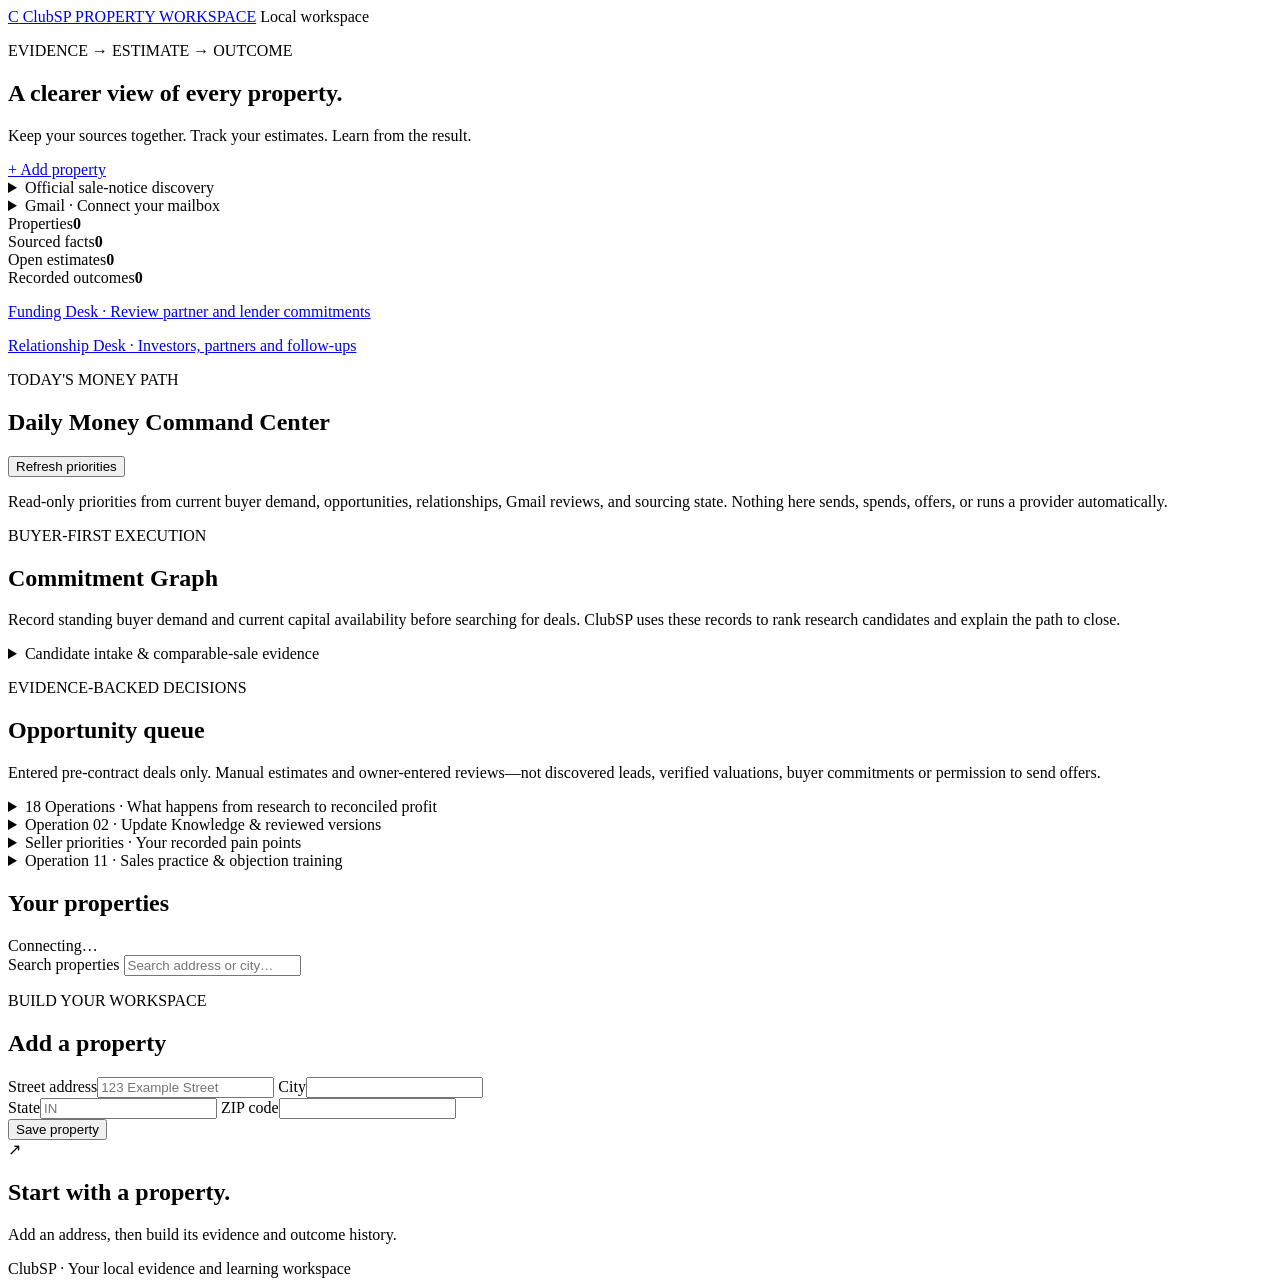
==== app/static/index.html @ 43a81bd0 "Anchor Gmail review actions from command center" ====
<!doctype html>
<html lang="en">
<head>
  <meta charset="utf-8">
  <meta name="viewport" content="width=device-width,initial-scale=1">
  <title>ClubSP — Property Workspace</title>
  <link rel="stylesheet" href="/style.css">
  <script src="/workspace.js" defer></script>
  <script src="/sourcing.js" defer></script>
  <script src="/communications.js" defer></script>
  <script src="/knowledge.js" defer></script>
  <script src="/app.js" defer></script>
  <script src="/gmail.js" defer></script>
  <script src="/discovery.js" defer></script>
  <script src="/commitment.js" defer></script>
  <script src="/command-center.js" defer></script>
</head>
<body>
  <header class="topbar">
    <a class="brand" href="/"><span class="mark">C</span> ClubSP <span class="brand-sub">PROPERTY WORKSPACE</span></a>
    <span class="local-badge">Local workspace</span>
  </header>
  <main>
    <section class="intro">
      <div><p class="eyebrow">EVIDENCE → ESTIMATE → OUTCOME</p><h1>A clearer view of every property.</h1>
      <p class="muted">Keep your sources together. Track your estimates. Learn from the result.</p></div>
      <a class="button primary" href="#new-property">+ Add property</a>
    </section>
    <div id="message" class="message" role="status" aria-live="polite" hidden></div>
    <details class="panel"><summary>Official sale-notice discovery</summary>
      <p>Research official county notices and compare buyers’ recorded criteria. No personal purchase budget is required. Advertised availability is unverified; no deals or offers are created.</p>
      <form id="discovery-form"><label>Official source <select name="source_id"><option value="accdc">ACCDC availability</option><option value="north_campus">North Campus sale notice</option></select></label><button class="button" type="submit">Check official notice</button></form>
      <p class="muted small">One page per check; successful checks cached for 24 hours. Maximum six attempts per source per day. No background checks.</p>
      <p id="discovery-result" role="status"></p><button id="discovery-reload" class="button" type="button">Reload saved checks</button><div id="discovery-output"></div>
    </details>
    <details class="panel" id="gmail-workspace"><summary>Gmail · Connect your mailbox</summary>
      <p id="gmail-status" role="status">Checking connection…</p>
      <p id="gmail-result" role="status"></p>
      <p class="muted small">Read-only permission; sending is disabled. Message previews are fetched only when you press Sync previews. Save this exact authorized redirect URI in your Google client:</p>
      <p><code id="gmail-callback"></code></p>
      <button id="gmail-connect" class="button" type="button" disabled>Connect Gmail</button>
      <button id="gmail-refresh" class="button" type="button" hidden>Refresh Gmail access</button>
      <button id="gmail-disconnect" class="button" type="button" hidden>Remove local connection</button>
      <form id="gmail-sync-form" hidden>
        <label>Gmail search <input name="query" maxlength="500" value="in:inbox newer_than:30d" required></label>
        <label>Previews per batch <select name="limit"><option value="5">5</option><option value="10">10</option></select></label>
        <button class="button" type="submit">Sync previews</button>
        <button id="gmail-next" class="button" type="button" hidden>Fetch next batch</button>
      </form>
      <p class="muted small">Only headers and short previews are saved; attachments and full bodies are not fetched. Linking a preview does not verify property facts or grant permission to contact anyone. Removing the connection keeps saved previews; use Remove preview to delete them locally.</p>
      <button id="gmail-inbox-reload" class="button" type="button">Reload saved previews</button>
      <p id="gmail-inbox-count" class="muted small"></p>
      <div id="gmail-inbox"></div>
      <p class="muted small">Removing the local connection does not revoke Google permission. Revoke it separately in your Google Account. Testing-mode Gmail grants normally expire after seven days and require reconnecting.</p>
    </details>
    <section class="metrics" aria-label="Workspace totals">
      <article><span>Properties</span><strong id="count-properties">0</strong></article>
      <article><span>Sourced facts</span><strong id="count-facts">0</strong></article>
      <article><span>Open estimates</span><strong id="count-open">0</strong></article>
      <article><span>Recorded outcomes</span><strong id="count-outcomes">0</strong></article>
    </section>
    <section id="money-scorecard" class="metrics money-scorecard" aria-label="Money and operation totals"></section>
    <p><a class="button" href="/funding">Funding Desk · Review partner and lender commitments</a></p>
    <p><a class="button" href="/relationships">Relationship Desk · Investors, partners and follow-ups</a></p>
    <section class="panel" id="daily-money-center" aria-labelledby="daily-money-title">
      <div class="panel-heading"><div><p class="eyebrow">TODAY'S MONEY PATH</p><h2 id="daily-money-title">Daily Money Command Center</h2></div><button id="daily-money-refresh" class="button" type="button">Refresh priorities</button></div>
      <p class="muted small">Read-only priorities from current buyer demand, opportunities, relationships, Gmail reviews, and sourcing state. Nothing here sends, spends, offers, or runs a provider automatically.</p>
      <p id="daily-money-status" class="muted small" role="status"></p>
      <div id="daily-money-actions"></div>
    </section>
    <section class="panel" aria-labelledby="commitment-title">
      <p class="eyebrow">BUYER-FIRST EXECUTION</p><h2 id="commitment-title">Commitment Graph</h2>
      <p class="muted small">Record standing buyer demand and current capital availability before searching for deals. ClubSP uses these records to rank research candidates and explain the path to close.</p>
      <div id="commitment-workspace"></div>
    </section>
    <details id="sourcing-panel" class="panel"><summary>Candidate intake & comparable-sale evidence</summary>
      <p class="muted small">Import an authorized CSV, review each identity, then open a property to start a deal. Completed sales support your manual exit-price assumptions; they are not seller leads.</p>
      <div id="sourcing-workspace"></div>
    </details>
    <section class="panel" aria-labelledby="opportunity-title">
      <p class="eyebrow">EVIDENCE-BACKED DECISIONS</p><h2 id="opportunity-title">Opportunity queue</h2>
      <p class="muted small">Entered pre-contract deals only. Manual estimates and owner-entered reviews—not discovered leads, verified valuations, buyer commitments or permission to send offers.</p>
      <div id="opportunity-queue"></div>
    </section>
    <details class="panel operations-guide"><summary>18 Operations · What happens from research to reconciled profit</summary><p class="muted small">Capability labels show which steps the current app supports. Manual reviews remain owner tasks.</p><div id="operations-catalog"></div></details>
    <details id="knowledge-research" class="panel"><summary>Operation 02 · Update Knowledge & reviewed versions</summary><div id="knowledge-workspace"></div></details>
    <details id="seller-insights" class="panel"><summary>Seller priorities · Your recorded pain points</summary><div id="pain-point-insights"></div></details>
    <details id="sales-training" class="panel"><summary>Operation 11 · Sales practice & objection training</summary><div id="training-workspace"></div></details>
    <div class="layout">
      <aside>
        <section class="panel">
          <div class="panel-heading"><h2>Your properties</h2><span id="connection" class="muted">Connecting…</span></div>
          <label class="sr-only" for="search">Search properties</label>
          <input id="search" type="search" placeholder="Search address or city…">
          <div id="property-list" class="property-list"></div>
        </section>
        <section id="new-property" class="panel">
          <p class="eyebrow">BUILD YOUR WORKSPACE</p><h2>Add a property</h2>
          <form id="property-form">
            <label>Street address<input name="address" required maxlength="300" placeholder="123 Example Street"></label>
            <label>City<input name="city" required maxlength="120"></label>
            <div class="two-columns">
              <label>State<input name="state" required maxlength="80" placeholder="IN"></label>
              <label>ZIP code<input name="zip" maxlength="20" inputmode="numeric"></label>
            </div>
            <button class="button primary" type="submit">Save property</button>
          </form>
        </section>
      </aside>
      <section class="workspace">
        <div id="empty" class="panel empty"><span class="empty-icon">↗</span><h2>Start with a property.</h2><p class="muted">Add an address, then build its evidence and outcome history.</p></div>
        <div id="detail" hidden>
          <section class="panel property-heading"><p class="eyebrow">PROPERTY FILE</p><h2 id="property-title"></h2><p id="property-location" class="muted"></p></section>
          <section id="property-research" class="panel"></section>
          <section id="seller-workspace" class="panel"></section>

          <section class="panel deal-panel">
            <div class="panel-heading"><div><p class="eyebrow">03 / ACQUISITION</p><h2>Deal pipeline</h2></div><span class="muted small">Owner-controlled stages</span></div>
            <form id="deal-form" class="inline-form"><label>Strategy<select name="strategy"><option value="assignment">Assignment</option><option value="resale">Buy and resell</option></select></label><button class="button" type="submit">Start deal</button></form>
            <div id="deal-board"></div>
          </section>
          <section class="panel buyer-panel">
            <div class="panel-heading"><div><p class="eyebrow">04 / DISPOSITION</p><h2>Buyer registry</h2></div></div>
            <p class="muted small">Match recorded criteria to the current deal. A match does not confirm funds, authority, or intent to close.</p>
            <form id="buyer-form" class="buyer-form">
              <label>Name<input name="name" required maxlength="120"></label><label>Company<input name="company" maxlength="160"></label>
              <label>Markets <span class="muted">(one city, state per line)</span><textarea name="locations" required placeholder="Fort Wayne, IN"></textarea></label>
              <label>Strategies<select name="strategies"><option value="assignment">Assignment</option><option value="resale">Resale</option><option value="both">Both</option></select></label>
              <label>Property types <span class="muted">(comma separated; blank = any)</span><input name="property_types" placeholder="single_family, duplex"></label>
              <div class="two-columns"><label>Maximum total price<input name="max_total_price" type="number" min="0" step="1000" required></label><label>Maximum repairs<input name="max_repairs" type="number" min="0" step="1000" required></label></div>
              <label>Funding review status<select name="funding_status"><option value="unverified">Unverified</option><option value="owner_reviewed">Owner reviewed</option><option value="verified">Owner marked verified (requires current evidence)</option></select></label>
              <div class="two-columns"><label>Review date<input name="verified_at" type="date"></label><label>Evidence reference<input name="verification_reference" maxlength="300" placeholder="Private file/reference ID"></label></div>
              <button class="button" type="submit">Save buyer</button>
            </form><div id="buyer-results"></div>
          </section>
          <div class="two-columns form-panels">
            <section class="panel">
              <p class="eyebrow">01 / EVIDENCE</p><h2>Record a sourced fact</h2>
              <form id="fact-form">
                <label>Attribute<input name="attribute" required maxlength="80" placeholder="sqft, beds, asking_price…"></label>
                <label>Value<input name="value" required maxlength="4000" placeholder="1800"></label>
                <label>Value format<select name="value_format"><option value="number">Number</option><option value="text">Text</option><option value="boolean">True / false</option></select></label>
                <label>Source name<input name="provider" required maxlength="120" placeholder="County assessor, seller, inspection…"></label>
                <label>Source URL <span class="muted">(optional)</span><input name="url" type="url" maxlength="2000" placeholder="https://…"></label>
                <label>Confidence <span class="muted">(0–1)</span><input name="confidence" type="number" min="0" max="1" step="0.01" value="0.8" required></label>
                <button class="button" type="submit">Record fact</button>
              </form>
            </section>
            <section class="panel">
              <p class="eyebrow">02 / ESTIMATE</p><h2>Track an estimate</h2>
              <p class="muted small">Enter your own estimate now. Record the actual value when you have evidence.</p>
              <form id="prediction-form">
                <label>Estimate type<select name="prediction_type"><option value="repair_cost">Repair cost ($)</option><option value="sale_price">Sale price ($)</option><option value="days_to_close">Days to close</option></select></label>
                <label>Estimated value<input name="predicted_value" type="number" min="0" step="0.01" required placeholder="30000"></label>
                <label>Confidence <span class="muted">(0–1)</span><input name="confidence" type="number" min="0" max="1" step="0.01" value="0.6" required></label>
                <button class="button" type="submit">Save estimate</button>
              </form>
              <div class="note">Estimates are entered by you. Automated valuations and live data providers are future integrations.</div>
            </section>
          </div>
          <section class="panel"><div class="panel-heading"><h2>Evidence history</h2><span class="muted small">Sources attached</span></div><div id="facts"></div></section>
          <section class="panel"><h2>Estimates & outcomes</h2><div id="predictions"></div></section>
          <section class="panel"><h2>Learning history</h2><p class="muted small">A record of estimate accuracy, not a trained or calibrated model.</p><div id="learning"></div></section>
        </div>
      </section>
    </div>
  </main>
  <footer>ClubSP · Your local evidence and learning workspace</footer>
</body>
</html>
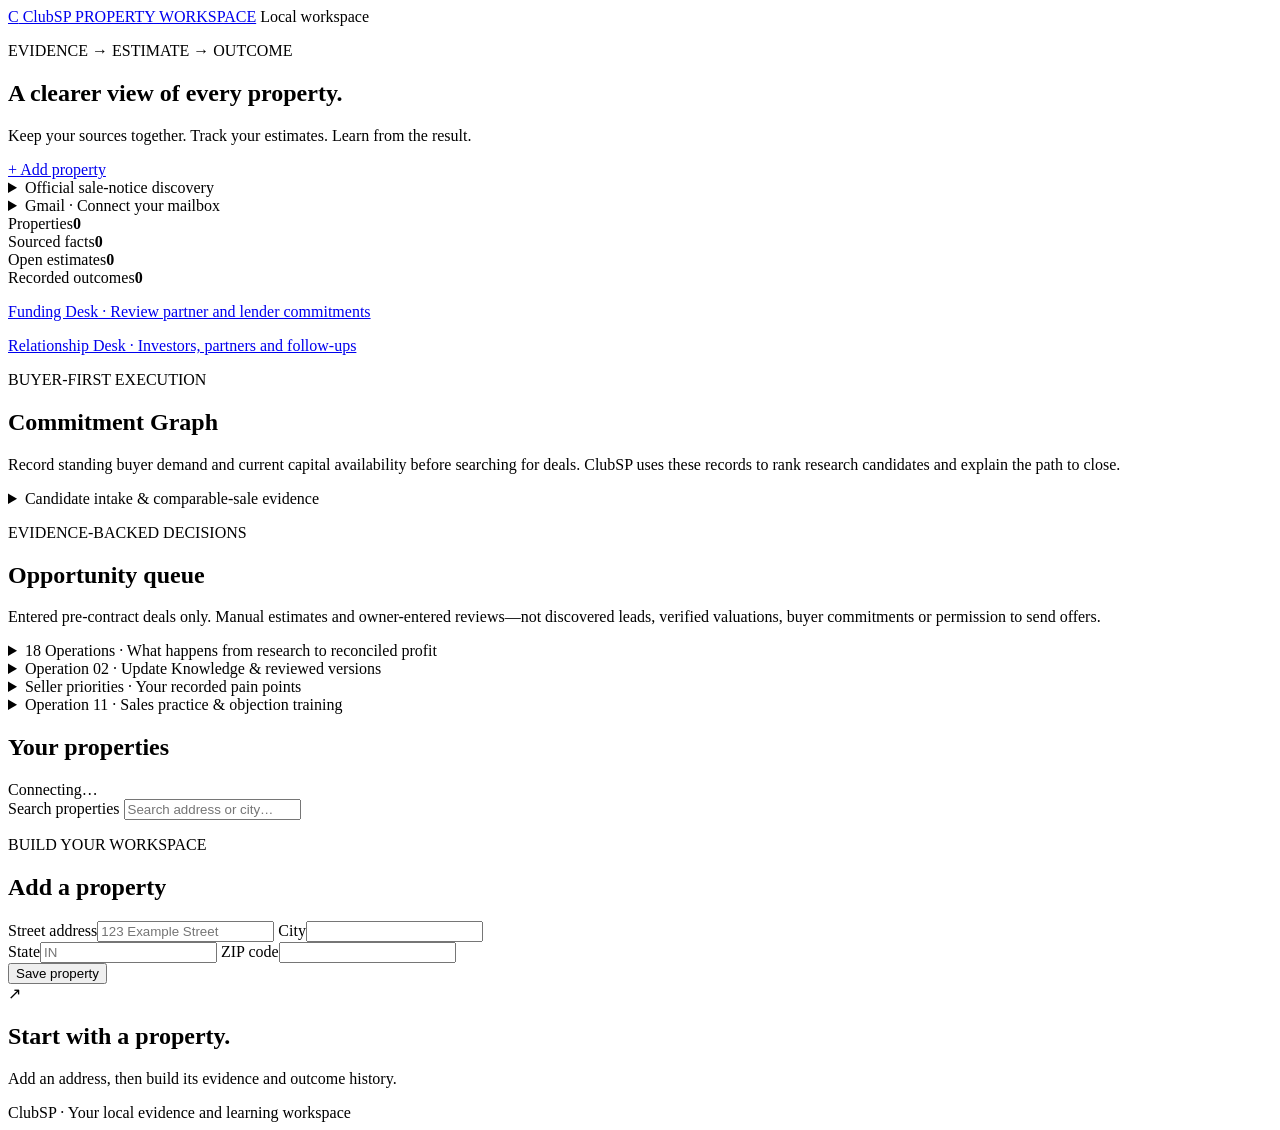
==== commit 8fe81a40: "Expose separate Gmail send-permission control" ====
--- a/app/static/index.html
+++ b/app/static/index.html
@@ -13,7 +13,6 @@
   <script src="/gmail.js" defer></script>
   <script src="/discovery.js" defer></script>
   <script src="/commitment.js" defer></script>
-  <script src="/command-center.js" defer></script>
 </head>
 <body>
   <header class="topbar">
@@ -33,12 +32,13 @@
       <p class="muted small">One page per check; successful checks cached for 24 hours. Maximum six attempts per source per day. No background checks.</p>
       <p id="discovery-result" role="status"></p><button id="discovery-reload" class="button" type="button">Reload saved checks</button><div id="discovery-output"></div>
     </details>
-    <details class="panel" id="gmail-workspace"><summary>Gmail · Connect your mailbox</summary>
+    <details class="panel"><summary>Gmail · Connect your mailbox</summary>
       <p id="gmail-status" role="status">Checking connection…</p>
       <p id="gmail-result" role="status"></p>
-      <p class="muted small">Read-only permission; sending is disabled. Message previews are fetched only when you press Sync previews. Save this exact authorized redirect URI in your Google client:</p>
+      <p class="muted small">Read-only permission is the default. Approved sending is a separate Google consent step and still requires an explicit owner action for each reviewed Relationship Desk draft. Message previews are fetched only when you press Sync previews. Save this exact authorized redirect URI in your Google client:</p>
       <p><code id="gmail-callback"></code></p>
       <button id="gmail-connect" class="button" type="button" disabled>Connect Gmail</button>
+      <button id="gmail-enable-send" class="button" type="button" hidden>Enable approved sending</button>
       <button id="gmail-refresh" class="button" type="button" hidden>Refresh Gmail access</button>
       <button id="gmail-disconnect" class="button" type="button" hidden>Remove local connection</button>
       <form id="gmail-sync-form" hidden>
@@ -62,12 +62,6 @@
     <section id="money-scorecard" class="metrics money-scorecard" aria-label="Money and operation totals"></section>
     <p><a class="button" href="/funding">Funding Desk · Review partner and lender commitments</a></p>
     <p><a class="button" href="/relationships">Relationship Desk · Investors, partners and follow-ups</a></p>
-    <section class="panel" id="daily-money-center" aria-labelledby="daily-money-title">
-      <div class="panel-heading"><div><p class="eyebrow">TODAY'S MONEY PATH</p><h2 id="daily-money-title">Daily Money Command Center</h2></div><button id="daily-money-refresh" class="button" type="button">Refresh priorities</button></div>
-      <p class="muted small">Read-only priorities from current buyer demand, opportunities, relationships, Gmail reviews, and sourcing state. Nothing here sends, spends, offers, or runs a provider automatically.</p>
-      <p id="daily-money-status" class="muted small" role="status"></p>
-      <div id="daily-money-actions"></div>
-    </section>
     <section class="panel" aria-labelledby="commitment-title">
       <p class="eyebrow">BUYER-FIRST EXECUTION</p><h2 id="commitment-title">Commitment Graph</h2>
       <p class="muted small">Record standing buyer demand and current capital availability before searching for deals. ClubSP uses these records to rank research candidates and explain the path to close.</p>
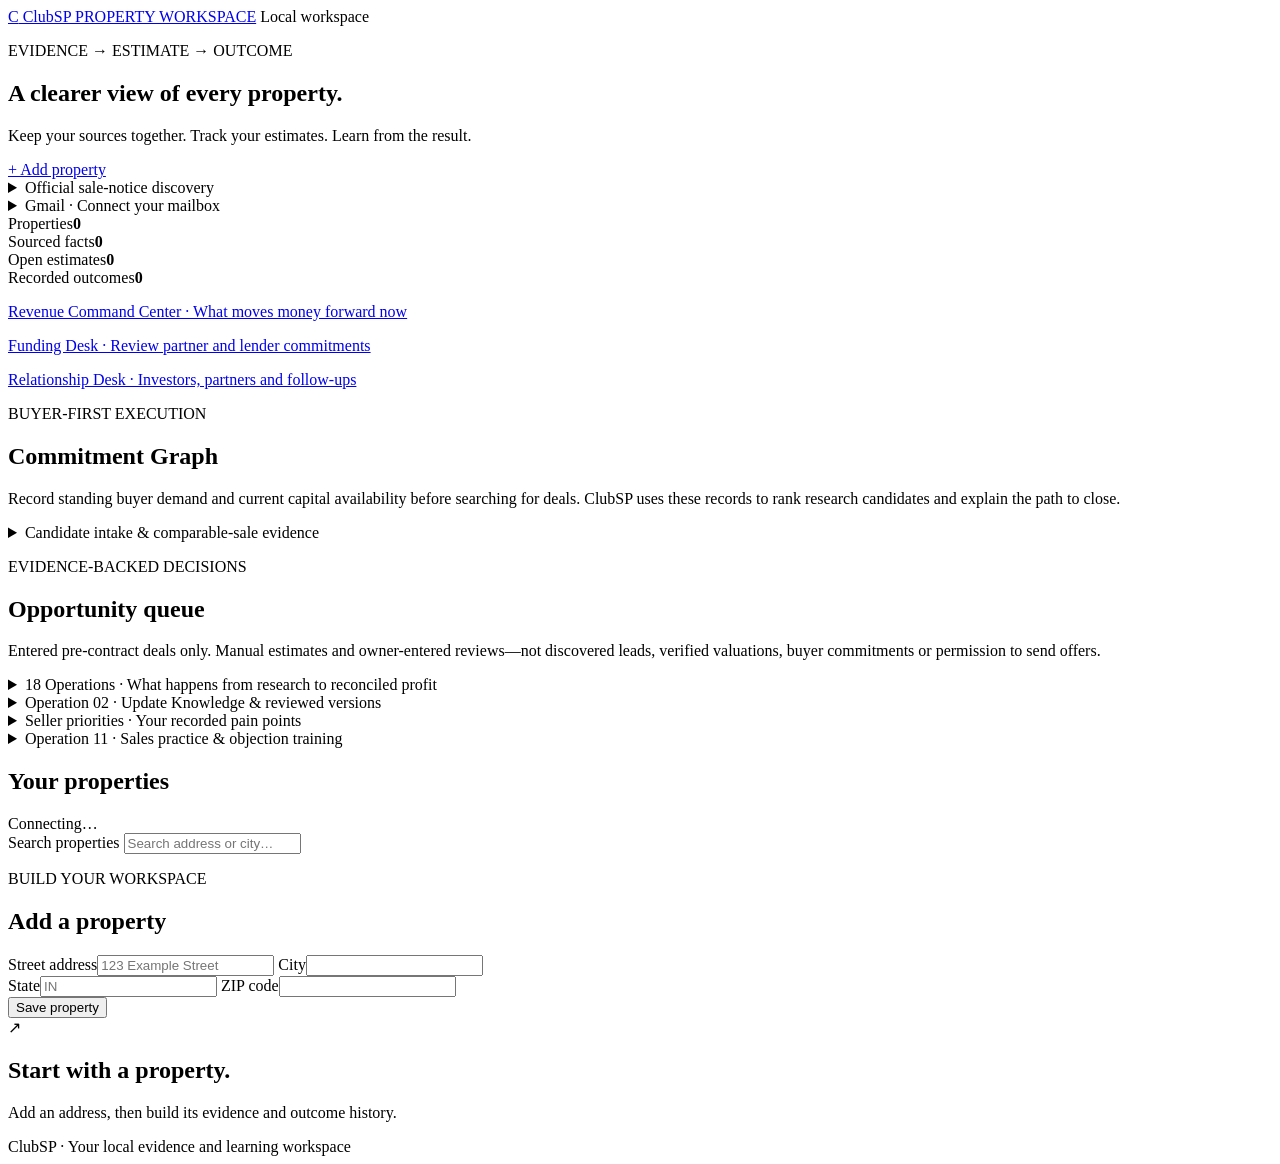
==== commit 0096dcdc: "Link property workspace to revenue command center" ====
--- a/app/static/index.html
+++ b/app/static/index.html
@@ -35,7 +35,7 @@
     <details class="panel"><summary>Gmail · Connect your mailbox</summary>
       <p id="gmail-status" role="status">Checking connection…</p>
       <p id="gmail-result" role="status"></p>
-      <p class="muted small">Read-only permission is the default. Approved sending is a separate Google consent step and still requires an explicit owner action for each reviewed Relationship Desk draft. Message previews are fetched only when you press Sync previews. Save this exact authorized redirect URI in your Google client:</p>
+      <p class="muted small">Read-only permission is the default. Approved sending requires a separate Google consent step and an explicit owner action for each reviewed Relationship Desk draft. Message previews are fetched only when you press Sync previews. Save this exact authorized redirect URI in your Google client:</p>
       <p><code id="gmail-callback"></code></p>
       <button id="gmail-connect" class="button" type="button" disabled>Connect Gmail</button>
       <button id="gmail-enable-send" class="button" type="button" hidden>Enable approved sending</button>
@@ -60,6 +60,7 @@
       <article><span>Recorded outcomes</span><strong id="count-outcomes">0</strong></article>
     </section>
     <section id="money-scorecard" class="metrics money-scorecard" aria-label="Money and operation totals"></section>
+    <p><a class="button primary" href="/command">Revenue Command Center · What moves money forward now</a></p>
     <p><a class="button" href="/funding">Funding Desk · Review partner and lender commitments</a></p>
     <p><a class="button" href="/relationships">Relationship Desk · Investors, partners and follow-ups</a></p>
     <section class="panel" aria-labelledby="commitment-title">
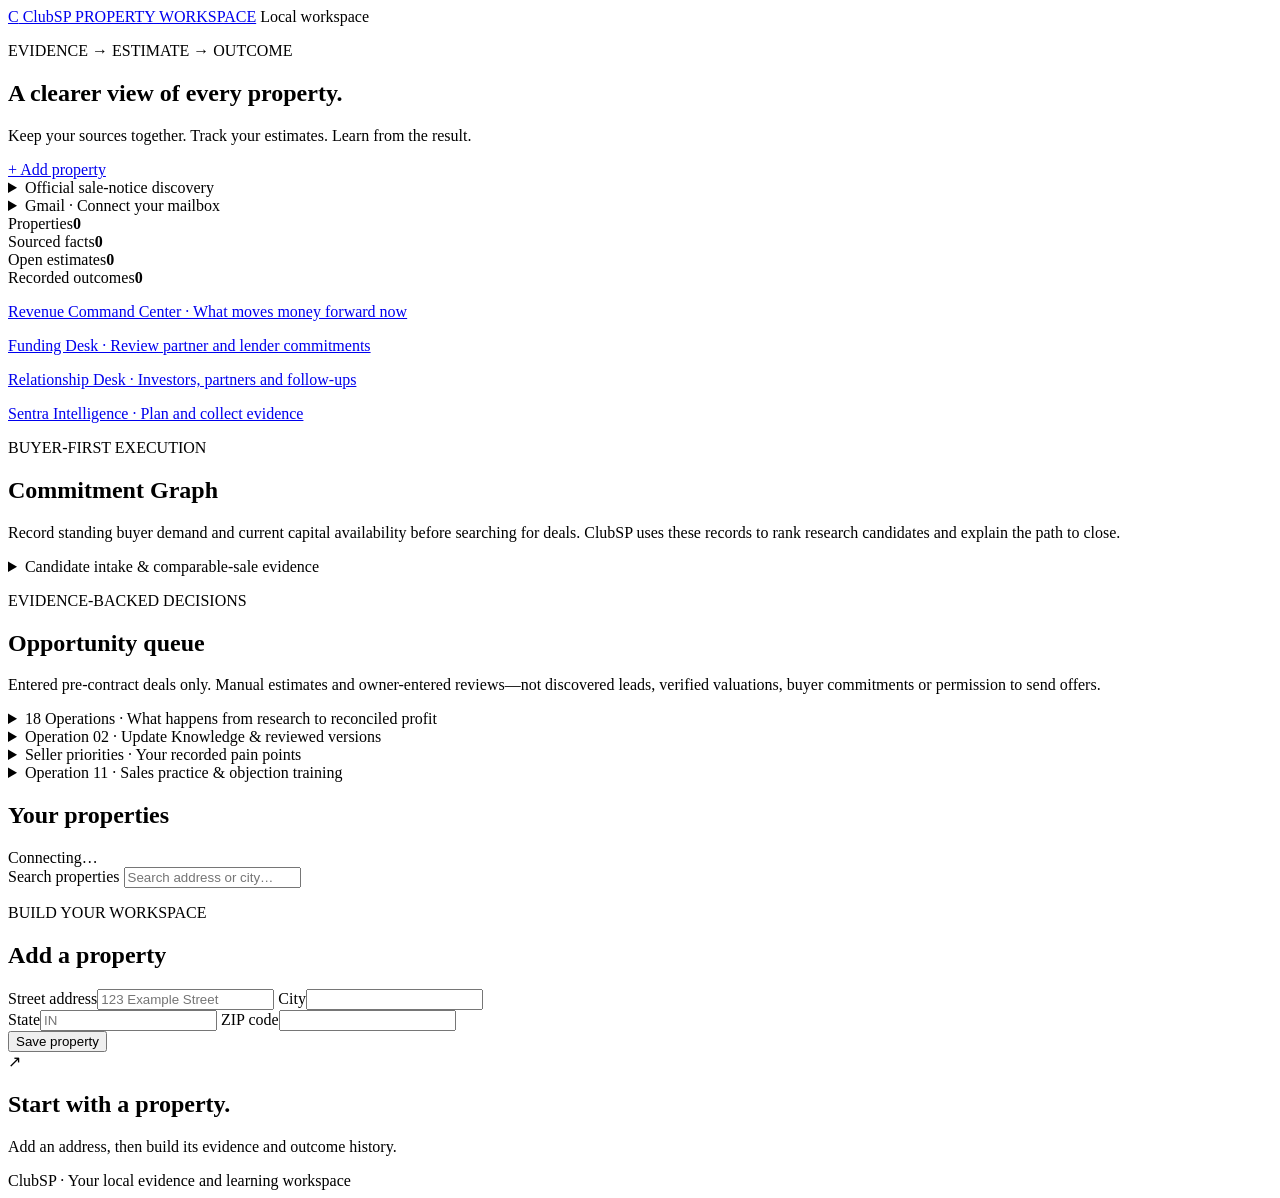
==== commit e76eadfe: "Add bounded Evidence Compiler with exact cost planning, reviewed mappings and durable acquisition" ====
--- a/app/static/index.html
+++ b/app/static/index.html
@@ -28,11 +28,11 @@
     <div id="message" class="message" role="status" aria-live="polite" hidden></div>
     <details class="panel"><summary>Official sale-notice discovery</summary>
       <p>Research official county notices and compare buyers’ recorded criteria. No personal purchase budget is required. Advertised availability is unverified; no deals or offers are created.</p>
-      <form id="discovery-form"><label>Official source <select name="source_id"><option value="accdc">ACCDC availability</option><option value="north_campus">North Campus sale notice</option></select></label><button class="button" type="submit">Check official notice</button></form>
-      <p class="muted small">One page per check; successful checks cached for 24 hours. Maximum six attempts per source per day. No background checks.</p>
+      <form id="discovery-form"><label>Official source <select name="source_id"><option value="accdc">ACCDC availability</option><option value="north_campus">North Campus sale notice</option><option value="sheriff_sales">Sheriff mortgage foreclosure sales</option></select></label><button class="button" type="submit">Check official notice</button></form>
+      <p class="muted small">One bounded source check at a time; sheriff checks may read up to three current/near-term monthly PDFs. Successful checks are cached for 24 hours. Maximum six attempts per source per day. No background checks.</p>
       <p id="discovery-result" role="status"></p><button id="discovery-reload" class="button" type="button">Reload saved checks</button><div id="discovery-output"></div>
     </details>
-    <details class="panel"><summary>Gmail · Connect your mailbox</summary>
+    <details id="gmail-workspace" class="panel"><summary>Gmail · Connect your mailbox</summary>
       <p id="gmail-status" role="status">Checking connection…</p>
       <p id="gmail-result" role="status"></p>
       <p class="muted small">Read-only permission is the default. Approved sending requires a separate Google consent step and an explicit owner action for each reviewed Relationship Desk draft. Message previews are fetched only when you press Sync previews. Save this exact authorized redirect URI in your Google client:</p>
@@ -63,6 +63,7 @@
     <p><a class="button primary" href="/command">Revenue Command Center · What moves money forward now</a></p>
     <p><a class="button" href="/funding">Funding Desk · Review partner and lender commitments</a></p>
     <p><a class="button" href="/relationships">Relationship Desk · Investors, partners and follow-ups</a></p>
+    <p><a class="button" href="/sentras">Sentra Intelligence · Plan and collect evidence</a></p>
     <section class="panel" aria-labelledby="commitment-title">
       <p class="eyebrow">BUYER-FIRST EXECUTION</p><h2 id="commitment-title">Commitment Graph</h2>
       <p class="muted small">Record standing buyer demand and current capital availability before searching for deals. ClubSP uses these records to rank research candidates and explain the path to close.</p>
